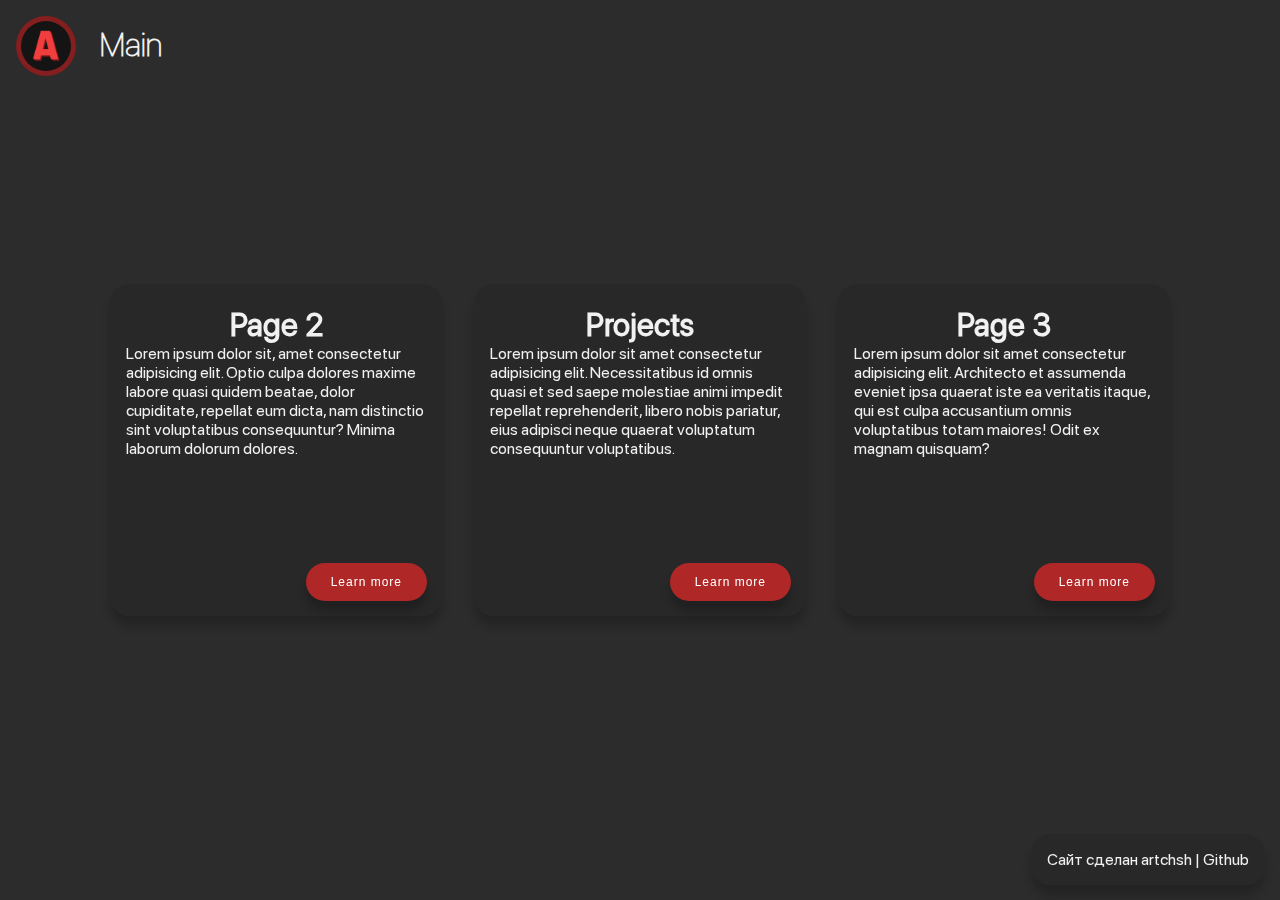
==== index.html @ f87e5660 "Uploading my website to GitHub" ====
<html>
  <head>
    <title>artchsh's website</title>
    <meta charset="utf-8">
    <meta name="viewport" content="width=device-width, initial-scale=1">
    <link href="./resources/css/style.css" rel="stylesheet">
    <link rel="stylesheet" href="https://cdnjs.cloudflare.com/ajax/libs/animate.css/4.1.1/animate.min.css">
    <link rel="stylesheet" href="https://cdnjs.cloudflare.com/ajax/libs/font-awesome/6.1.1/css/all.min.css" integrity="sha512-KfkfwYDsLkIlwQp6LFnl8zNdLGxu9YAA1QvwINks4PhcElQSvqcyVLLD9aMhXd13uQjoXtEKNosOWaZqXgel0g==" crossorigin="anonymous" referrerpolicy="no-referrer">
    <script src="https://code.jquery.com/jquery-3.6.0.min.js" integrity="sha256-/xUj+3OJU5yExlq6GSYGSHk7tPXikynS7ogEvDej/m4=" crossorigin="anonymous"></script>
    <script src="./resources/js/main.js"></script>
  </head>
  <body>
    <navbar>
      <div class="logo">
        <img src="./resources/img/logo.png">
      </div>
      <h1 class="path" id="menu">Main</h1>
    </navbar>
    <div id="changingContent">
    <div class="container animate__animated animate__fadein">
      <div class="card style shadow" id="toPage1">
        <div class="title">
          <h1 class="title-text">Page 2</h1>
        </div>
        <div class="content">
          <p class="content-text">Lorem ipsum dolor sit, amet consectetur adipisicing elit. Optio culpa dolores maxime labore quasi quidem beatae, dolor cupiditate, repellat eum dicta, nam distinctio sint voluptatibus consequuntur? Minima laborum dolorum dolores.</p>
        </div>
        <button class="btn">Learn more</button>
      </div>
      <div class="card style shadow" id="toProjects">
        <div class="title">
          <h1 class="title-text">Projects</h1>
        </div>
        <div class="content">
          <p class="content-text">Lorem ipsum dolor sit amet consectetur adipisicing elit. Necessitatibus id omnis quasi et sed saepe molestiae animi impedit repellat reprehenderit, libero nobis pariatur, eius adipisci neque quaerat voluptatum consequuntur voluptatibus.</p>
        </div>
        <button class="btn" onclick="toProjects()">Learn more</button>
      </div>
      <div class="card style shadow" id="toPage2">
        <div class="title">
          <h1 class="title-text">Page 3</h1>
        </div>
        <div class="content">
          <p class="content-text">Lorem ipsum dolor sit amet consectetur adipisicing elit. Architecto et assumenda eveniet ipsa quaerat iste ea veritatis itaque, qui est culpa accusantium omnis voluptatibus totam maiores! Odit ex magnam quisquam?</p>
        </div>
        <button class="btn">Learn more</button>
      </div>
    </div>
  </div>
    <div class="card style footer shadow">
      <p class="footer-text">Сайт сделан artchsh | <a class="link" href="https://github.com/artchsh/artchsh.github.io">Github</a></p>
    </div>
  
  </body>
</html>
---- resources/css/style.css ----
@font-face{font-family:SFProR;src:url(../fonts/SFProDisplay-Regular.ttf);font-weight:normal}@font-face{font-family:SFProB;src:url(../fonts/SFProDisplay-Semibold.ttf);font-weight:bold}@font-face{font-family:SFProUl;src:url(../fonts/SFProDisplay-Ultralight.ttf);font-weight:200}html,body{margin:0%;background-color:#2c2c2c !important;font-family:SFProR !important}*{margin:0;padding:0}strong{font-family:SFProB !important}navbar{position:absolute;display:inline-block;height:80px;color:#f1f1f1;font-family:SFProUl}.logo{background-color:#851e1e;display:flex;margin-top:1em;margin-left:1em;border-radius:100px;max-width:-webkit-fit-content;max-width:-moz-fit-content;max-width:fit-content}.logo img{width:50px;border-radius:100px;margin:5px}navbar .path{position:relative;top:-50px;left:100px}.card{background-color:#333;max-width:400px;width:-webkit-fit-content;width:-moz-fit-content;width:fit-content;margin:1em;padding:1em;color:#f1f1f1;border-radius:2px;position:relative;display:inline}.footer{position:fixed !important;bottom:15px !important;right:15px !important;padding:1em !important;margin:0em !important}.footer-text{margin:0em !important}.link{text-decoration:none;color:#f1f1f1;transition:200ms ease-in !important;cursor:hand}.link:hover{color:#fd3a3a !important}.style{background:rgba(40,40,40,.9) !important;border-radius:20px !important;-webkit-backdrop-filter:blur(8px) !important;backdrop-filter:blur(8px) !important;z-index:1}.container{width:100%;margin-right:auto;margin-left:auto;display:flex;justify-content:center;align-items:center;height:100%;position:absolute}.container .card{width:300px;height:300px}.container .card .title{display:flex;justify-content:center;margin:0}.container .card .title .title-text{margin:0;margin-top:.2em}.container .card .content{display:flex;justify-content:center}.container .card .btn{background-color:#af2727;border:0;border-radius:50px;color:#fff;font-size:12px;padding:12px 25px;position:absolute;bottom:15px;right:15px;letter-spacing:1px;transition:.2s ease-in;cursor:hand;box-shadow:0 10px 10px rgba(0,0,0,.2)}.container .card .button:hover{background-color:#d23737}.shadow{box-shadow:0 10px 10px rgba(0,0,0,.2)}.center{margin:0;position:absolute;top:50%;left:50%;transform:translate(-50%, -50%)}.projects-container{display:flex;align-items:center;justify-content:center;flex-direction:column;height:100vh;margin:0;color:#f1f1f1}.project{background-color:rgba(40,40,40,.9);border-radius:10px;display:flex;max-width:100%;margin:20px;overflow:hidden;width:80%}.project p{width:70%}.project h2{letter-spacing:1px;margin:10px 0}.project img{border-radius:10px}.project-preview{background-color:#af2727;color:#fff;padding:30px;max-width:250px}.project-preview a{color:#fff;display:inline-block;font-size:12px;opacity:.6;margin-top:30px;text-decoration:none}.project-info{padding:30px;position:relative;width:100%}.btn{background-color:#af2727;border:0;border-radius:50px;color:#fff;font-size:16px;padding:12px 25px;position:absolute;bottom:30px;right:30px;letter-spacing:1px;transition:.2s ease-in;cursor:hand}.btn:hover{background-color:#d23737}.toProjects{-webkit-animation:toProjects;animation:toProjects;-webkit-animation-duration:1.2s;animation-duration:1.2s;max-width:none}.toProjectsOthers{-webkit-animation:toProjectsOthers;animation:toProjectsOthers;-webkit-animation-duration:1.2s;animation-duration:1.2s;max-width:none}@-webkit-keyframes toProjects{100%{width:80%;height:90%;opacity:0;background-color:#2c2c2c;color:#2c2c2c}}@keyframes toProjects{100%{width:80%;height:90%;opacity:0;background-color:#2c2c2c;color:#2c2c2c}}@-webkit-keyframes toProjectsOthers{100%{opacity:0;background-color:#2c2c2c;max-width:1px;font-size:1px;color:#2c2c2c}}@keyframes toProjectsOthers{100%{opacity:0;background-color:#2c2c2c;max-width:1px;font-size:1px;color:#2c2c2c}}
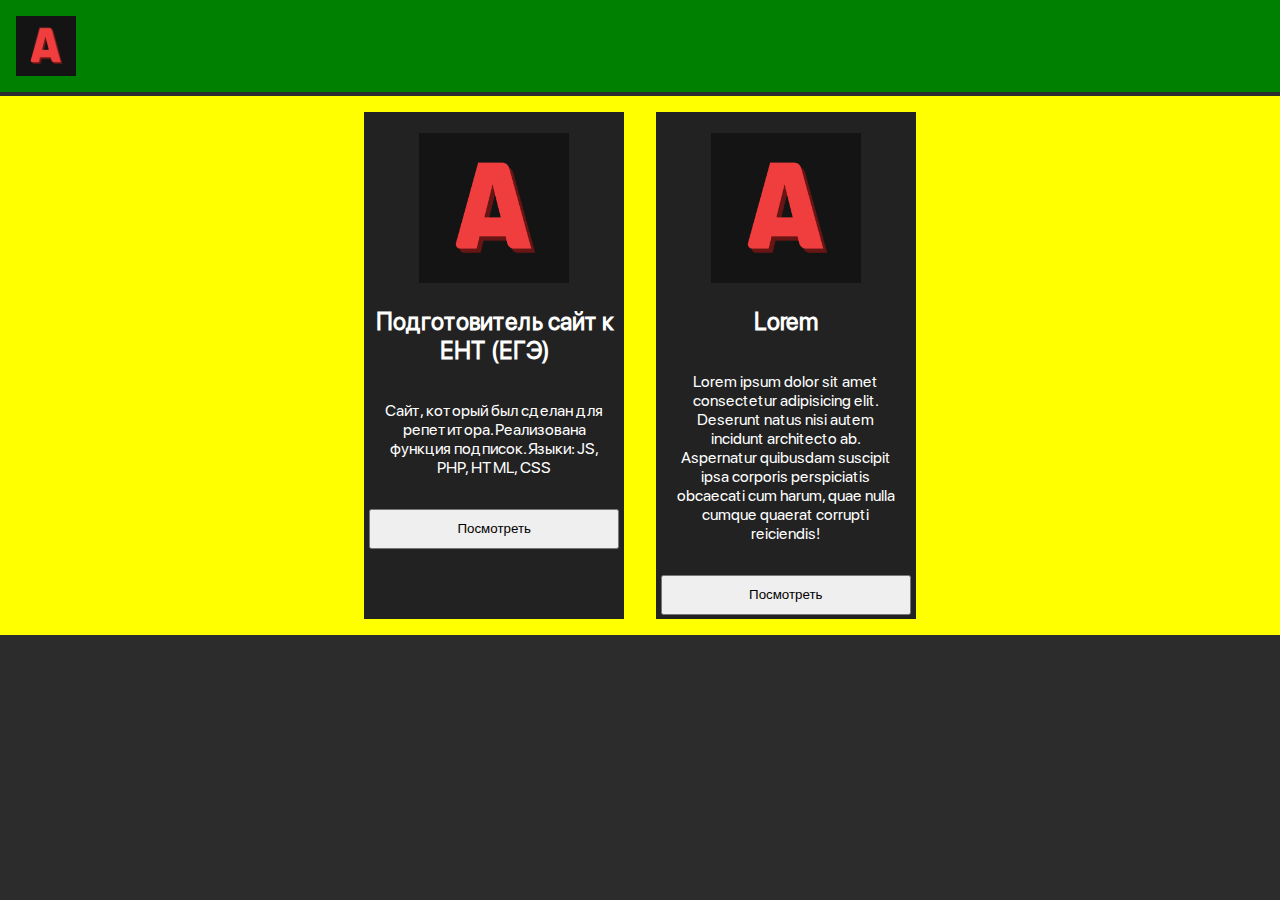
==== commit 9920d6be: "raw design 2.0" ====
--- a/index.html
+++ b/index.html
@@ -1,55 +1,55 @@
-<html>
-  <head>
-    <title>artchsh's website</title>
-    <meta charset="utf-8">
-    <meta name="viewport" content="width=device-width, initial-scale=1">
-    <link href="./resources/css/style.css" rel="stylesheet">
-    <link rel="stylesheet" href="https://cdnjs.cloudflare.com/ajax/libs/animate.css/4.1.1/animate.min.css">
-    <link rel="stylesheet" href="https://cdnjs.cloudflare.com/ajax/libs/font-awesome/6.1.1/css/all.min.css" integrity="sha512-KfkfwYDsLkIlwQp6LFnl8zNdLGxu9YAA1QvwINks4PhcElQSvqcyVLLD9aMhXd13uQjoXtEKNosOWaZqXgel0g==" crossorigin="anonymous" referrerpolicy="no-referrer">
-    <script src="https://code.jquery.com/jquery-3.6.0.min.js" integrity="sha256-/xUj+3OJU5yExlq6GSYGSHk7tPXikynS7ogEvDej/m4=" crossorigin="anonymous"></script>
-    <script src="./resources/js/main.js"></script>
-  </head>
-  <body>
-    <navbar>
-      <div class="logo">
-        <img src="./resources/img/logo.png">
-      </div>
-      <h1 class="path" id="menu">Main</h1>
-    </navbar>
-    <div id="changingContent">
-    <div class="container animate__animated animate__fadein">
-      <div class="card style shadow" id="toPage1">
-        <div class="title">
-          <h1 class="title-text">Page 2</h1>
-        </div>
-        <div class="content">
-          <p class="content-text">Lorem ipsum dolor sit, amet consectetur adipisicing elit. Optio culpa dolores maxime labore quasi quidem beatae, dolor cupiditate, repellat eum dicta, nam distinctio sint voluptatibus consequuntur? Minima laborum dolorum dolores.</p>
-        </div>
-        <button class="btn">Learn more</button>
-      </div>
-      <div class="card style shadow" id="toProjects">
-        <div class="title">
-          <h1 class="title-text">Projects</h1>
-        </div>
-        <div class="content">
-          <p class="content-text">Lorem ipsum dolor sit amet consectetur adipisicing elit. Necessitatibus id omnis quasi et sed saepe molestiae animi impedit repellat reprehenderit, libero nobis pariatur, eius adipisci neque quaerat voluptatum consequuntur voluptatibus.</p>
-        </div>
-        <button class="btn" onclick="toProjects()">Learn more</button>
-      </div>
-      <div class="card style shadow" id="toPage2">
-        <div class="title">
-          <h1 class="title-text">Page 3</h1>
-        </div>
-        <div class="content">
-          <p class="content-text">Lorem ipsum dolor sit amet consectetur adipisicing elit. Architecto et assumenda eveniet ipsa quaerat iste ea veritatis itaque, qui est culpa accusantium omnis voluptatibus totam maiores! Odit ex magnam quisquam?</p>
-        </div>
-        <button class="btn">Learn more</button>
-      </div>
+<!DOCTYPE html>
+<html lang="en">
+
+<head>
+  <meta charset="UTF-8">
+  <meta http-equiv="X-UA-Compatible" content="IE=edge">
+  <meta name="viewport" content="width=1280, initial-scale=1.0">
+  <link rel="stylesheet" href="./resources/css/style.css">
+  <title>artchsh - portfolio</title>
+</head>
+
+<body>
+  <div class="nav-menu">
+    <img src="./resources/img/logo.png" alt="logo">
+  </div>
+  <div class="header">
+    <div class="card">
+      <img src="./resources/img/logo.png" alt="preview card">
+      <h2 class="title">
+        Подготовитель сайт к ЕНТ (ЕГЭ)
+      </h2>
+      <p class="content">
+        Сайт, который был сделан для репетитора. Реализована функция подписок. Языки: JS, PHP, HTML, CSS
+      </p>
+      <button onclick="lookAt(ent)">
+        Посмотреть
+      </button>
+    </div>
+    <div class="card">
+      <img src="./resources/img/logo.png" alt="preview card">
+      <h2 class="title">
+        Lorem
+      </h2>
+      <p class="content">
+        Lorem ipsum dolor sit amet consectetur adipisicing elit. Deserunt natus nisi autem incidunt architecto ab. Aspernatur quibusdam suscipit ipsa corporis perspiciatis obcaecati cum harum, quae nulla cumque quaerat corrupti reiciendis!
+      </p>
+      <button onclick="lookAt(ent)">
+        Посмотреть
+      </button>
     </div>
   </div>
-    <div class="card style footer shadow">
-      <p class="footer-text">Сайт сделан artchsh | <a class="link" href="https://github.com/artchsh/artchsh.github.io">Github</a></p>
-    </div>
-  
-  </body>
-</html>
+  <div class="content">
+
+  </div>
+  <div class="footer">
+
+  </div>
+  <script>
+    function lookAt(x) {
+      // ! window. тут долнжа быть та самая команда которая используется на сайте для репетитора
+    }
+  </script>
+</body>
+
+</html>--- a/resources/css/style.css
+++ b/resources/css/style.css
@@ -1 +1,70 @@
-@font-face{font-family:SFProR;src:url(../fonts/SFProDisplay-Regular.ttf);font-weight:normal}@font-face{font-family:SFProB;src:url(../fonts/SFProDisplay-Semibold.ttf);font-weight:bold}@font-face{font-family:SFProUl;src:url(../fonts/SFProDisplay-Ultralight.ttf);font-weight:200}html,body{margin:0%;background-color:#2c2c2c !important;font-family:SFProR !important}*{margin:0;padding:0}strong{font-family:SFProB !important}navbar{position:absolute;display:inline-block;height:80px;color:#f1f1f1;font-family:SFProUl}.logo{background-color:#851e1e;display:flex;margin-top:1em;margin-left:1em;border-radius:100px;max-width:-webkit-fit-content;max-width:-moz-fit-content;max-width:fit-content}.logo img{width:50px;border-radius:100px;margin:5px}navbar .path{position:relative;top:-50px;left:100px}.card{background-color:#333;max-width:400px;width:-webkit-fit-content;width:-moz-fit-content;width:fit-content;margin:1em;padding:1em;color:#f1f1f1;border-radius:2px;position:relative;display:inline}.footer{position:fixed !important;bottom:15px !important;right:15px !important;padding:1em !important;margin:0em !important}.footer-text{margin:0em !important}.link{text-decoration:none;color:#f1f1f1;transition:200ms ease-in !important;cursor:hand}.link:hover{color:#fd3a3a !important}.style{background:rgba(40,40,40,.9) !important;border-radius:20px !important;-webkit-backdrop-filter:blur(8px) !important;backdrop-filter:blur(8px) !important;z-index:1}.container{width:100%;margin-right:auto;margin-left:auto;display:flex;justify-content:center;align-items:center;height:100%;position:absolute}.container .card{width:300px;height:300px}.container .card .title{display:flex;justify-content:center;margin:0}.container .card .title .title-text{margin:0;margin-top:.2em}.container .card .content{display:flex;justify-content:center}.container .card .btn{background-color:#af2727;border:0;border-radius:50px;color:#fff;font-size:12px;padding:12px 25px;position:absolute;bottom:15px;right:15px;letter-spacing:1px;transition:.2s ease-in;cursor:hand;box-shadow:0 10px 10px rgba(0,0,0,.2)}.container .card .button:hover{background-color:#d23737}.shadow{box-shadow:0 10px 10px rgba(0,0,0,.2)}.center{margin:0;position:absolute;top:50%;left:50%;transform:translate(-50%, -50%)}.projects-container{display:flex;align-items:center;justify-content:center;flex-direction:column;height:100vh;margin:0;color:#f1f1f1}.project{background-color:rgba(40,40,40,.9);border-radius:10px;display:flex;max-width:100%;margin:20px;overflow:hidden;width:80%}.project p{width:70%}.project h2{letter-spacing:1px;margin:10px 0}.project img{border-radius:10px}.project-preview{background-color:#af2727;color:#fff;padding:30px;max-width:250px}.project-preview a{color:#fff;display:inline-block;font-size:12px;opacity:.6;margin-top:30px;text-decoration:none}.project-info{padding:30px;position:relative;width:100%}.btn{background-color:#af2727;border:0;border-radius:50px;color:#fff;font-size:16px;padding:12px 25px;position:absolute;bottom:30px;right:30px;letter-spacing:1px;transition:.2s ease-in;cursor:hand}.btn:hover{background-color:#d23737}.toProjects{-webkit-animation:toProjects;animation:toProjects;-webkit-animation-duration:1.2s;animation-duration:1.2s;max-width:none}.toProjectsOthers{-webkit-animation:toProjectsOthers;animation:toProjectsOthers;-webkit-animation-duration:1.2s;animation-duration:1.2s;max-width:none}@-webkit-keyframes toProjects{100%{width:80%;height:90%;opacity:0;background-color:#2c2c2c;color:#2c2c2c}}@keyframes toProjects{100%{width:80%;height:90%;opacity:0;background-color:#2c2c2c;color:#2c2c2c}}@-webkit-keyframes toProjectsOthers{100%{opacity:0;background-color:#2c2c2c;max-width:1px;font-size:1px;color:#2c2c2c}}@keyframes toProjectsOthers{100%{opacity:0;background-color:#2c2c2c;max-width:1px;font-size:1px;color:#2c2c2c}}+@font-face {
+    font-family: SFProR;
+    src: url(../fonts/SFProDisplay-Regular.ttf);
+    font-weight: normal
+}
+
+@font-face {
+    font-family: SFProB;
+    src: url(../fonts/SFProDisplay-Semibold.ttf);
+    font-weight: bold
+}
+
+@font-face {
+    font-family: SFProUl;
+    src: url(../fonts/SFProDisplay-Ultralight.ttf);
+    font-weight: 200
+}
+
+html,
+body {
+    margin: 0%;
+    background-color: #2c2c2c;
+    font-family: SFProR;
+    color: white;
+}
+.nav-menu {
+    background-color: green;
+    width: 100vw;
+    position: absolute;
+    top: 0;
+    left: 0;
+    display: flex;
+}
+.nav-menu img {
+    width: 60px;
+    margin: 1em;
+}
+.header {
+    margin-top: 6em;
+    padding: 1em;
+    width: 100;
+    background-color: yellow;
+    display: flex;
+    justify-content: center;
+}
+.card {
+    padding: 0.3em;
+    background-color: #222;
+    width: fit-content;
+    max-width: 250px;
+    text-align: center;
+    display: inline-block;
+    margin-left: 1em;
+    margin-right: 1em;
+    position: static;
+}
+.card img {
+    width: 150px;
+    margin: auto;
+    margin-top: 1em;
+}
+.card h2.title {}
+.card p.content {
+    padding: 1em;
+}
+.card button {
+    width: 100%;
+    height: 40px;
+    position: relative;
+}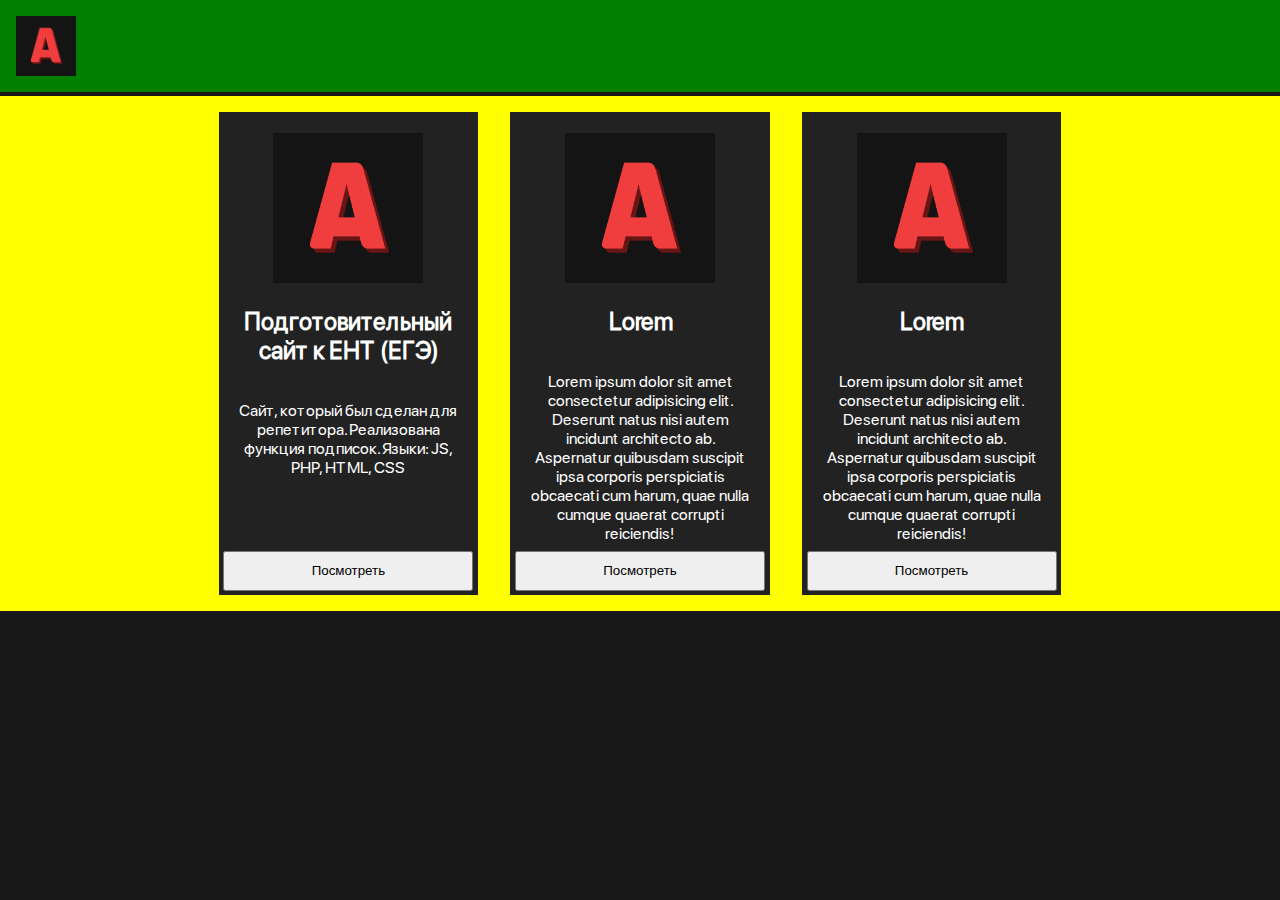
==== commit 51ddedba: "v2.0.1" ====
--- a/index.html
+++ b/index.html
@@ -5,7 +5,7 @@
   <meta charset="UTF-8">
   <meta http-equiv="X-UA-Compatible" content="IE=edge">
   <meta name="viewport" content="width=1280, initial-scale=1.0">
-  <link rel="stylesheet" href="./resources/css/style.css">
+  <link rel="stylesheet" href="./resources/scss/style.css">
   <title>artchsh - portfolio</title>
 </head>
 
@@ -17,12 +17,12 @@
     <div class="card">
       <img src="./resources/img/logo.png" alt="preview card">
       <h2 class="title">
-        Подготовитель сайт к ЕНТ (ЕГЭ)
+        Подготовительный сайт к ЕНТ (ЕГЭ)
       </h2>
       <p class="content">
         Сайт, который был сделан для репетитора. Реализована функция подписок. Языки: JS, PHP, HTML, CSS
       </p>
-      <button onclick="lookAt(ent)">
+      <button onclick="lookAt(tutor)">
         Посмотреть
       </button>
     </div>
@@ -34,7 +34,19 @@
       <p class="content">
         Lorem ipsum dolor sit amet consectetur adipisicing elit. Deserunt natus nisi autem incidunt architecto ab. Aspernatur quibusdam suscipit ipsa corporis perspiciatis obcaecati cum harum, quae nulla cumque quaerat corrupti reiciendis!
       </p>
-      <button onclick="lookAt(ent)">
+      <button onclick="lookAt()">
+        Посмотреть
+      </button>
+    </div>
+    <div class="card">
+      <img src="./resources/img/logo.png" alt="preview card">
+      <h2 class="title">
+        Lorem
+      </h2>
+      <p class="content">
+        Lorem ipsum dolor sit amet consectetur adipisicing elit. Deserunt natus nisi autem incidunt architecto ab. Aspernatur quibusdam suscipit ipsa corporis perspiciatis obcaecati cum harum, quae nulla cumque quaerat corrupti reiciendis!
+      </p>
+      <button onclick="lookAt()">
         Посмотреть
       </button>
     </div>
@@ -47,7 +59,8 @@
   </div>
   <script>
     function lookAt(x) {
-      // ! window. тут долнжа быть та самая команда которая используется на сайте для репетитора
+      // !тут долнжа быть та самая команда которая используется на сайте для репетитора
+      // удаление всего контента на странице => загрузка контента карточки
     }
   </script>
 </body>
--- a/resources/scss/style.css
+++ b/resources/scss/style.css
@@ -0,0 +1,78 @@
+@font-face {
+  font-family: SFProR;
+  src: url(../fonts/SFProDisplay-Regular.ttf);
+  font-weight: normal; }
+@font-face {
+  font-family: SFProB;
+  src: url(../fonts/SFProDisplay-Semibold.ttf);
+  font-weight: bold; }
+@font-face {
+  font-family: SFProUl;
+  src: url(../fonts/SFProDisplay-Ultralight.ttf);
+  font-weight: 200; }
+html,
+body {
+  margin: 0%;
+  background-color: #181818;
+  font-family: SFProR;
+  color: white; }
+
+.nav-menu {
+  background-color: green;
+  width: 100vw;
+  position: absolute;
+  top: 0;
+  left: 0;
+  display: flex; }
+  .nav-menu img {
+    width: 60px;
+    margin: 1em; }
+
+.header {
+  margin-top: 6em;
+  padding: 1em;
+  width: 100;
+  background-color: yellow;
+  display: flex;
+  justify-content: center; }
+
+.card {
+  padding: 0.3em;
+  background-color: #222;
+  width: fit-content;
+  max-width: 250px;
+  text-align: center;
+  display: inline-block;
+  margin-left: 1em;
+  margin-right: 1em;
+  position: relative; }
+  .card img {
+    width: 150px;
+    margin: auto;
+    margin-top: 1em; }
+  .card p.content {
+    padding: 1em;
+    margin-bottom: 2em; }
+  .card button {
+    width: calc(100% - 0.6rem);
+    height: 40px;
+    position: absolute;
+    margin: 0.3rem;
+    bottom: 0;
+    left: 0; }
+
+body.wallpaper {
+  display: flex;
+  justify-content: center;
+  align-items: center; }
+  body.wallpaper p {
+    font-size: 15rem;
+    position: relative;
+    z-index: 10; }
+  body.wallpaper .top {
+    color: #41b883; }
+  body.wallpaper .bottom {
+    top: 10px;
+    left: -100px;
+    z-index: 5;
+    color: #13392c; }
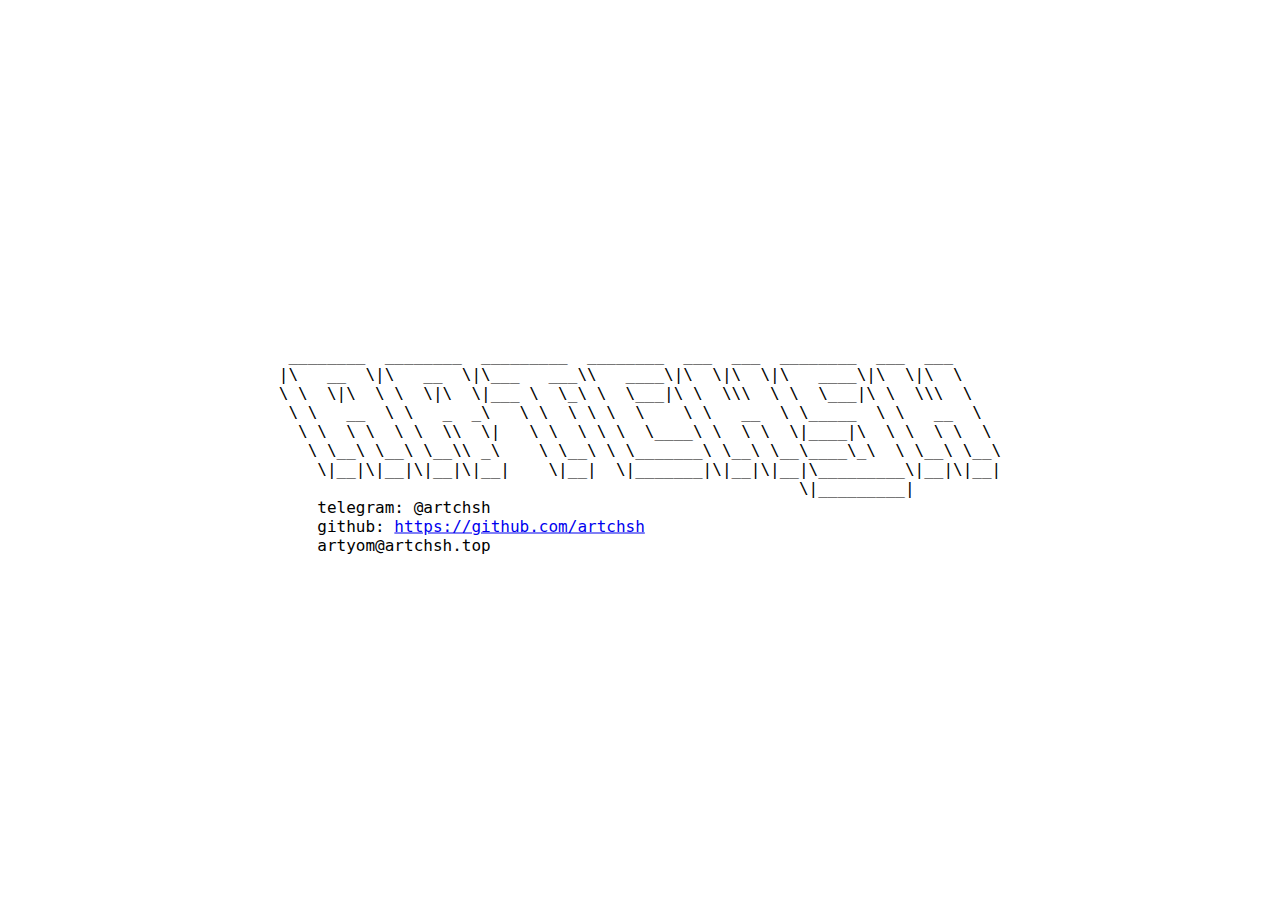
==== commit 0156f0b5: "artchsh.top" ====
--- a/index.html
+++ b/index.html
@@ -1,68 +1,55 @@
 <!DOCTYPE html>
-<html lang="en">
-
+<html lang="en-US">
 <head>
-  <meta charset="UTF-8">
-  <meta http-equiv="X-UA-Compatible" content="IE=edge">
-  <meta name="viewport" content="width=1280, initial-scale=1.0">
-  <link rel="stylesheet" href="./resources/scss/style.css">
-  <title>artchsh - portfolio</title>
+<meta http-equiv="Content-Type" content="text/html; charset=UTF-8">
+<meta name="viewport" content="width=device-width, initial-scale=1.0">
+<meta name="theme-color" content="#ffb567">
+<meta property="og:title" content="artchsh" />
+<meta property="og:description" content="artyom@artchsh.top" />
+<meta property="og:image" content="" />
+<meta property="twitter:url" content="https://artchsh.top/">
+<meta property="twitter:title" content="artchsh">
+<title>artchsh</title>
 </head>
-
 <body>
-  <div class="nav-menu">
-    <img src="./resources/img/logo.png" alt="logo">
-  </div>
-  <div class="header">
-    <div class="card">
-      <img src="./resources/img/logo.png" alt="preview card">
-      <h2 class="title">
-        Подготовительный сайт к ЕНТ (ЕГЭ)
-      </h2>
-      <p class="content">
-        Сайт, который был сделан для репетитора. Реализована функция подписок. Языки: JS, PHP, HTML, CSS
-      </p>
-      <button onclick="lookAt(tutor)">
-        Посмотреть
-      </button>
-    </div>
-    <div class="card">
-      <img src="./resources/img/logo.png" alt="preview card">
-      <h2 class="title">
-        Lorem
-      </h2>
-      <p class="content">
-        Lorem ipsum dolor sit amet consectetur adipisicing elit. Deserunt natus nisi autem incidunt architecto ab. Aspernatur quibusdam suscipit ipsa corporis perspiciatis obcaecati cum harum, quae nulla cumque quaerat corrupti reiciendis!
-      </p>
-      <button onclick="lookAt()">
-        Посмотреть
-      </button>
-    </div>
-    <div class="card">
-      <img src="./resources/img/logo.png" alt="preview card">
-      <h2 class="title">
-        Lorem
-      </h2>
-      <p class="content">
-        Lorem ipsum dolor sit amet consectetur adipisicing elit. Deserunt natus nisi autem incidunt architecto ab. Aspernatur quibusdam suscipit ipsa corporis perspiciatis obcaecati cum harum, quae nulla cumque quaerat corrupti reiciendis!
-      </p>
-      <button onclick="lookAt()">
-        Посмотреть
-      </button>
-    </div>
-  </div>
-  <div class="content">
-
-  </div>
-  <div class="footer">
-
-  </div>
-  <script>
-    function lookAt(x) {
-      // !тут долнжа быть та самая команда которая используется на сайте для репетитора
-      // удаление всего контента на странице => загрузка контента карточки
+  <div><pre>
+ ________  ________  _________  ________  ___  ___  ________  ___  ___     
+|\   __  \|\   __  \|\___   ___\\   ____\|\  \|\  \|\   ____\|\  \|\  \
+\ \  \|\  \ \  \|\  \|___ \  \_\ \  \___|\ \  \\\  \ \  \___|\ \  \\\  \
+ \ \   __  \ \   _  _\   \ \  \ \ \  \    \ \   __  \ \_____  \ \   __  \
+  \ \  \ \  \ \  \\  \|   \ \  \ \ \  \____\ \  \ \  \|____|\  \ \  \ \  \
+   \ \__\ \__\ \__\\ _\    \ \__\ \ \_______\ \__\ \__\____\_\  \ \__\ \__\
+    \|__|\|__|\|__|\|__|    \|__|  \|_______|\|__|\|__|\_________\|__|\|__|
+                                                      \|_________|
+    telegram: @artchsh
+    github: <a href="https://github.com/artchsh">https://github.com/artchsh</a>
+    artyom@artchsh.top
+</div>
+<style>
+  a:visited {
+    color: black;
+  }
+  a:active {
+    color: black;
+  }
+  body {
+    position: relative;
+    height: 100vh;
+    margin: 0;
+    padding: 0;
+    white-space: pre-wrap;
+    font-family: monospace;
+    font-size: 1rem;
+    display: flex;
+    justify-content: center;
+  }
+  div {
+          
+    position: absolute;
+    top: 50%;
+    -ms-transform: translateY(-50%);
+    transform: translateY(-50%);
     }
-  </script>
+</style>
 </body>
-
 </html>